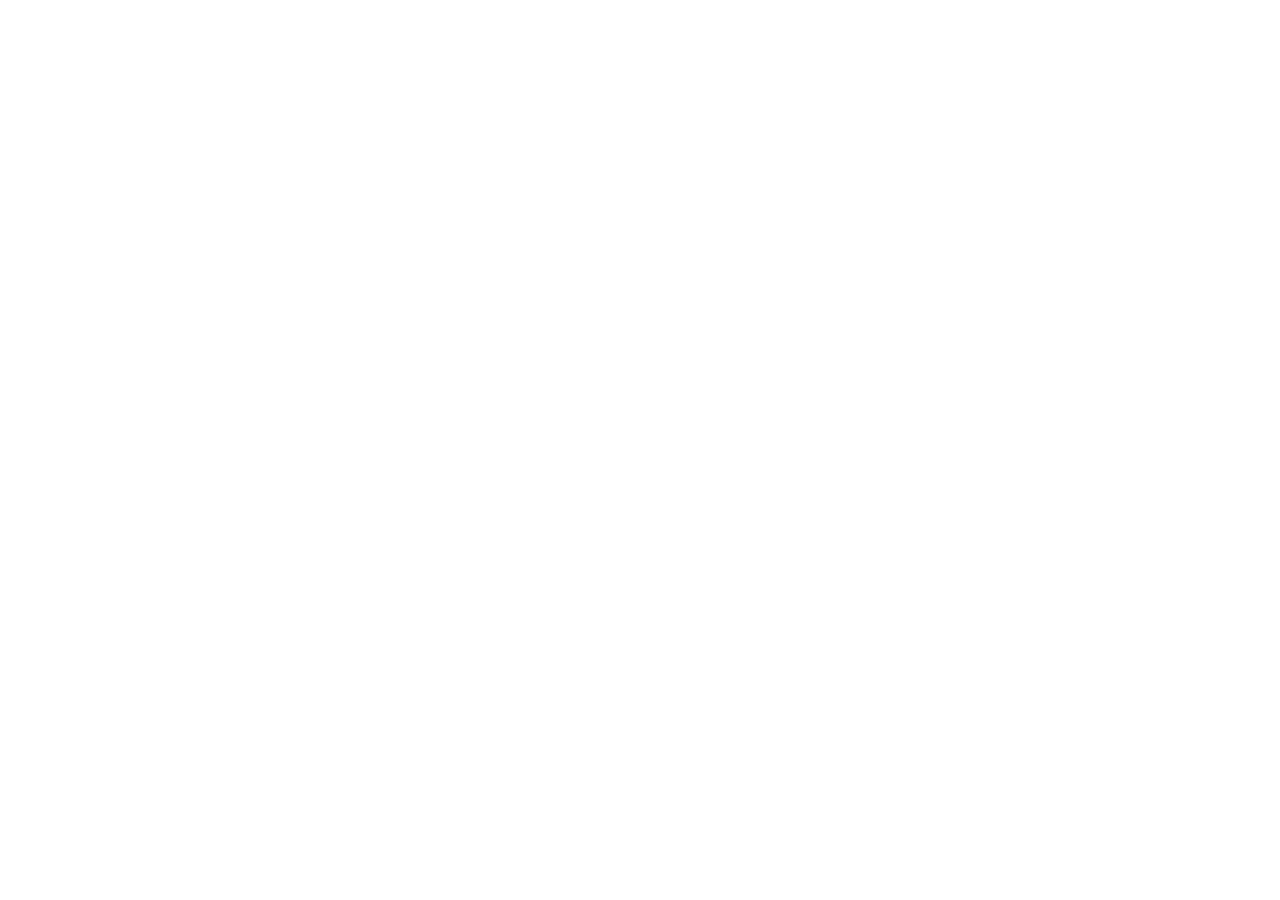
==== fase 4 cap 4/index.html @ 0d91caa8 "cricando var e testando em html" ====
<!DOCTYPE html>
<html lang="pt-br">
<head>
    <meta charset="UTF-8">
    <meta name="viewport" content="width=device-width, initial-scale=1.0">
    <title>Document</title>
</head>
<body>

    <script>

        var senha = 123456
        var tentativas = 0
        var teste = 0

        while(tentativas < 3){
            teste = Number(prompt("Digite a senha numerica: "))
            tentativas++
            if(teste === senha){
                console.log("Senha correta")
                break
            }else if(tentativas === 3){
                console.log("Número de tentativas excedidas")
        }else{
                console.log("Já foram feitas " + tentativas + " tentativas, tente novamente")
            }
        }

    </script>
    
</body>
</html>
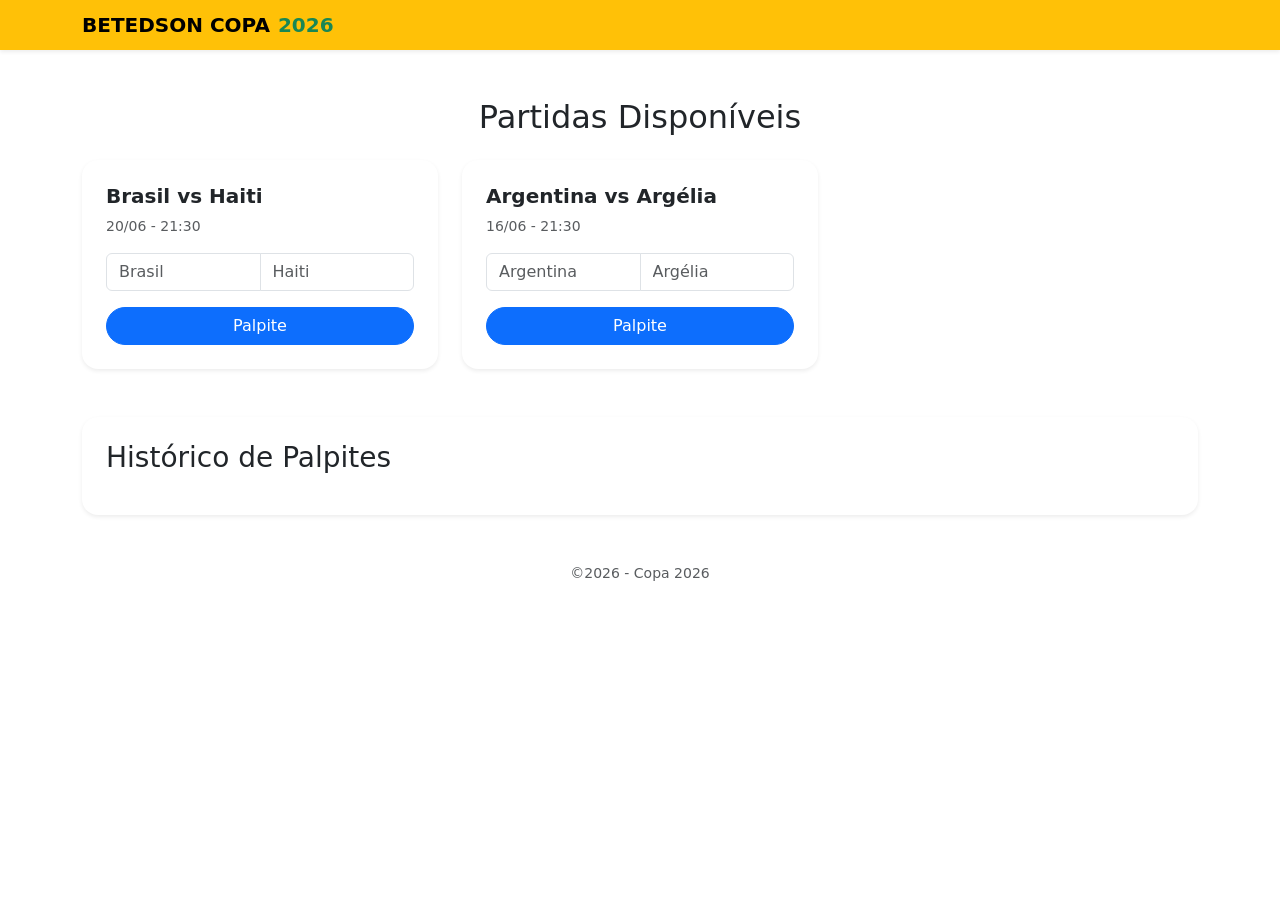
==== commit ddb22e93: "." ====
--- a/fase 4 cap 4/index.html
+++ b/fase 4 cap 4/index.html
@@ -3,30 +3,66 @@
 <head>
     <meta charset="UTF-8">
     <meta name="viewport" content="width=device-width, initial-scale=1.0">
-    <title>Document</title>
+    <!-- CSS EXTERNO -->
+     <link rel="stylesheet" href="./src/css/estilo.css">
+     <!-- CSS BOOTSTRAP -->
+      <link href="https://cdn.jsdelivr.net/npm/bootstrap@5.0.2/dist/css/bootstrap.min.css" rel="stylesheet" integrity="sha384-EVSTQN3/azprG1Anm3QDgpJLIm9Nao0Yz1ztcQTwFspd3yD65VohhpuuCOmLASjC" crossorigin="anonymous">
+    <title>Bolão Copa 2026</title>
 </head>
 <body>
-
-    <script>
-
-        var senha = 123456
-        var tentativas = 0
-        var teste = 0
-
-        while(tentativas < 3){
-            teste = Number(prompt("Digite a senha numerica: "))
-            tentativas++
-            if(teste === senha){
-                console.log("Senha correta")
-                break
-            }else if(tentativas === 3){
-                console.log("Número de tentativas excedidas")
-        }else{
-                console.log("Já foram feitas " + tentativas + " tentativas, tente novamente")
-            }
-        }
-
-    </script>
-    
+ 
+    <header class="navbar bg-warning shadow-sm mb-5">
+        <div class="container">
+            <h1 class="navbar-brand fw-bold mb-0">BETEDSON COPA<span class="text-success p-2">2026</span></h1>
+        </div>
+    </header>
+    <main class="container">
+ 
+        <h2 class="text-center mb-4">Partidas Disponíveis</h2>
+ 
+        <section class="row g-4">
+            <div class="col-md-6 col-lg-4">
+            <div class="card h-100 rounded-4 shadow-sm border-0">
+                <div class="card-body p-4">  
+                    <h5 class="card-title fw-bold">Brasil vs Haiti</h5>
+                    <p class="text-muted small">20/06 - 21:30</p>                
+                <div class="input-group mb-3">
+                    <input type="number" class="form-control" placeholder="Brasil" id="time1-1">
+                    <input type="number" class="form-control"  placeholder="Haiti"  id="time2-1">
+                </div>
+                <button class="btn btn-primary w-100 rounded-pill" onclick="salvarPalpite('Brasil vs Haiti',1)">Palpite</button>
+                </div>
+            </div>
+            </div>  
+              <div class="col-md-6 col-lg-4">
+            <div class="card h-100 rounded-4 shadow-sm border-0">
+                <div class="card-body p-4">  
+                    <h5 class="card-title fw-bold">Argentina vs Argélia</h5>
+                    <p class="text-muted small">16/06 - 21:30</p>                
+                <div class="input-group mb-3">
+                    <input type="number" class="form-control" placeholder="Argentina" id="time1-2">
+                    <input type="number" class="form-control" placeholder="Argélia"  id="time2-2">
+                </div>
+                <button class="btn btn-primary w-100 rounded-pill" onclick="salvarPalpite('Argentina vs Argélia',2)">Palpite</button>
+                </div>
+            </div>
+            </div>  
+        </section>
+ 
+        <section class="mt-5 p-4 bg-white rounded-4 shadow-sm">
+            <h3 class="mb-3">Histórico de Palpites</h3>
+            <ul id="lista-resultados" class="list-group list-group-flush"></ul>
+        </section>
+ 
+    </main>
+    <footer class="text-center py-5 text-muted small">
+        &copy;2026 - Copa 2026
+    </footer>
+ 
+    <!-- JS EXTERNO -->
+     <script src="./src/js/script.js"></script>
+ 
+     <!-- JS BOOTSRAP -->
+    <!-- <script src="https://cdn.jsdelivr.net/npm/bootstrap@5.0.2/dist/js/bootstrap.bundle.min.js" integrity="sha384-MrcW6ZMFYlzcLA8Nl+NtUVF0sA7MsXsP1UyJoMp4YLEuNSfAP+JcXn/tWtIaxVXM" crossorigin="anonymous"></script> -->
 </body>
 </html>
